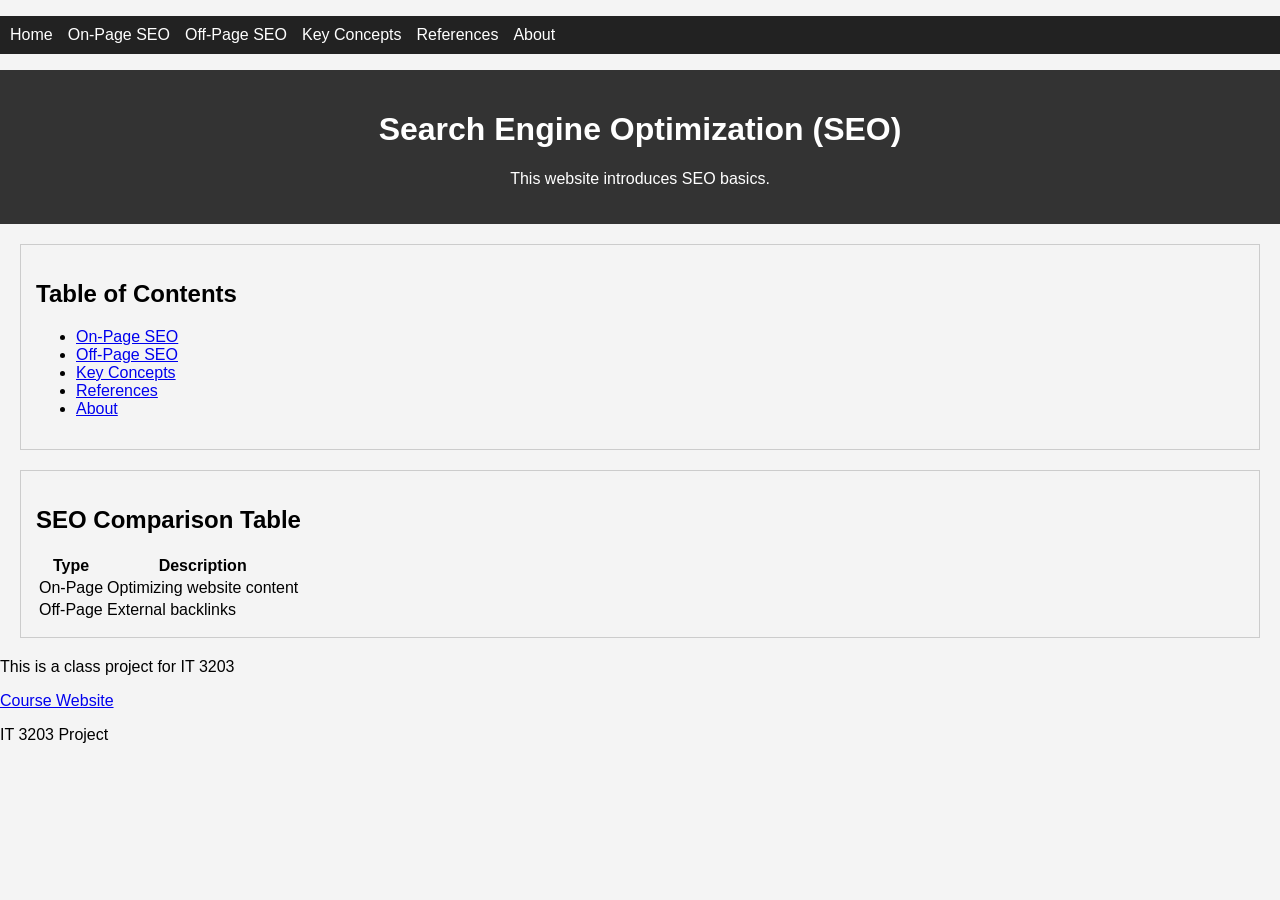
==== index.html @ 6b1acf20 "Add files via upload" ====
<!-- ===================== index.html ===================== -->
<!DOCTYPE html>
<html>
<head>
    <title>SEO Basics - Home</title>
    <!-- Link to external CSS file -->
    <link rel="stylesheet" href="style.css">
</head>
<body>

<!-- Navigation menu (appears on every page) -->
<nav>
    <ul>
        <li><a href="index.html">Home</a></li>
        <li><a href="topic1.html">On-Page SEO</a></li>
        <li><a href="topic2.html">Off-Page SEO</a></li>
        <li><a href="concepts.html">Key Concepts</a></li>
        <li><a href="references.html">References</a></li>
        <li><a href="about.html">About</a></li>
    </ul>
</nav>

<!-- Header section with ID for CSS styling -->
<header id="header">
    <h1>Search Engine Optimization (SEO)</h1>
    <p>This website introduces SEO basics.</p>
</header>

<!-- Table of contents section -->
<section>
    <h2>Table of Contents</h2>
    <ul>
        <li><a href="topic1.html">On-Page SEO</a></li>
        <li><a href="topic2.html">Off-Page SEO</a></li>
        <li><a href="concepts.html">Key Concepts</a></li>
        <li><a href="references.html">References</a></li>
        <li><a href="about.html">About</a></li>
    </ul>
</section>

<!-- Table requirement section -->
<section>
    <h2>SEO Comparison Table</h2>
    <table>
        <tr><th>Type</th><th>Description</th></tr>
        <tr><td>On-Page</td><td>Optimizing website content</td></tr>
        <tr><td>Off-Page</td><td>External backlinks</td></tr>
    </table>
</section>

<!-- Footer with required class project note -->
<footer>
    <p>This is a class project for IT 3203</p>
    <a href="https://ksuweb.github.io/IT3203/">Course Website</a>
</footer>

</body>
</html>

<footer>
    <p>IT 3203 Project</p>
---- style.css ----
body {
    font-family: Arial;
    margin: 0;
    background-color: #f4f4f4;
}

#header {
    background-color: #333;
    color: white;
    padding: 20px;
    text-align: center;
}

nav ul {
    display: flex;
    list-style: none;
    background-color: #222;
    padding: 10px;
}

nav ul li {
    margin-right: 15px;
}

nav ul li a {
    color: white;
    text-decoration: none;
}

nav ul li a:hover {
    color: yellow;
}

section {
    border: 1px solid #ccc;
    margin: 20px;
    padding: 15px;
}
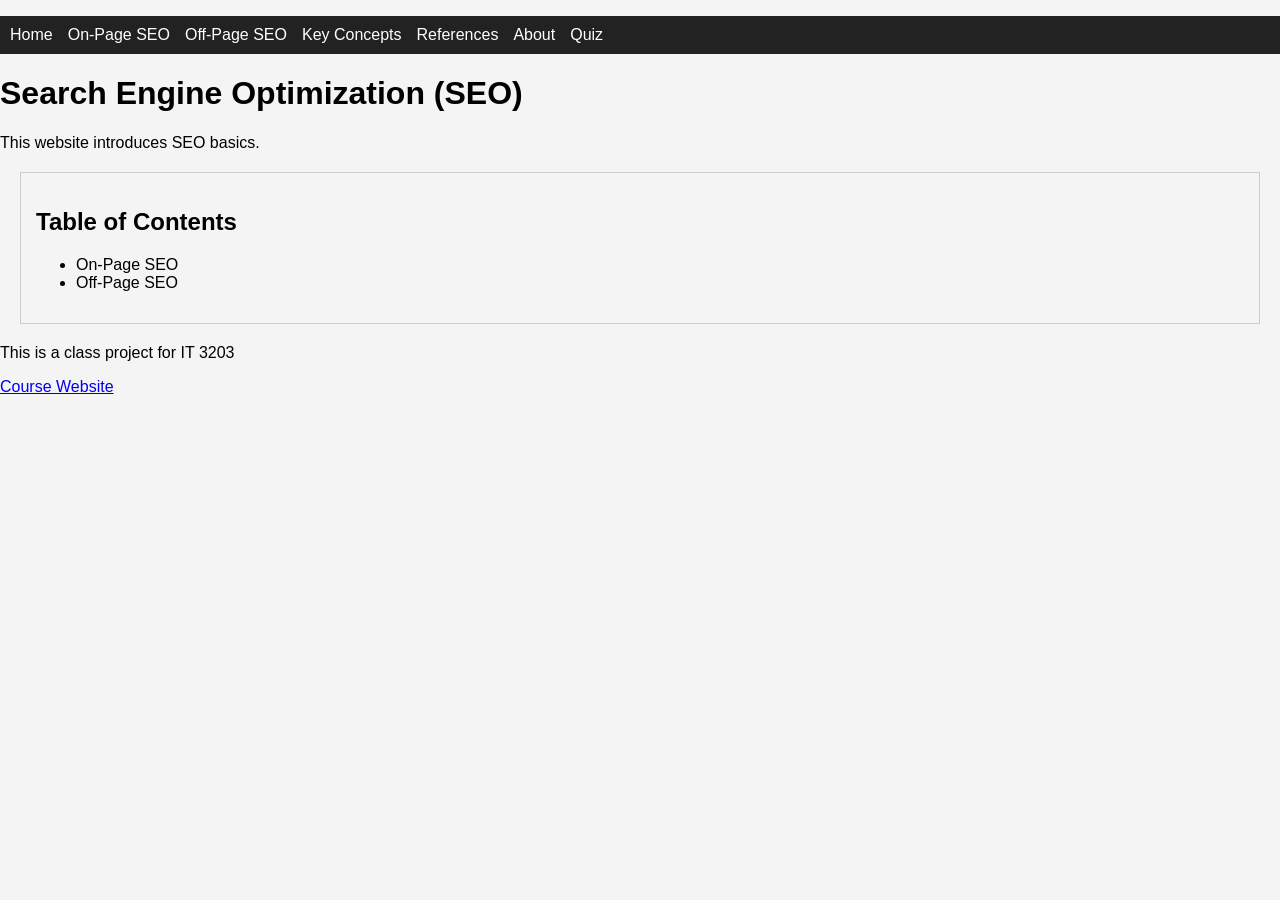
==== commit 2b0e1ab1: "Refactor index.html to streamline content Removed unnecessary sections and added a quiz link." ====
--- a/index.html
+++ b/index.html
@@ -1,61 +1,42 @@
-<!-- ===================== index.html ===================== -->
 <!DOCTYPE html>
 <html>
 <head>
     <title>SEO Basics - Home</title>
-    <!-- Link to external CSS file -->
     <link rel="stylesheet" href="style.css">
 </head>
+
 <body>
 
-<!-- Navigation menu (appears on every page) -->
+<!-- Navigation Menu -->
 <nav>
-    <ul>
-        <li><a href="index.html">Home</a></li>
-        <li><a href="topic1.html">On-Page SEO</a></li>
-        <li><a href="topic2.html">Off-Page SEO</a></li>
-        <li><a href="concepts.html">Key Concepts</a></li>
-        <li><a href="references.html">References</a></li>
-        <li><a href="about.html">About</a></li>
-    </ul>
+<ul>
+<li><a href="index.html">Home</a></li>
+<li><a href="topic1.html">On-Page SEO</a></li>
+<li><a href="topic2.html">Off-Page SEO</a></li>
+<li><a href="concepts.html">Key Concepts</a></li>
+<li><a href="references.html">References</a></li>
+<li><a href="about.html">About</a></li>
+<li><a href="quiz.html">Quiz</a></li>
+</ul>
 </nav>
 
-<!-- Header section with ID for CSS styling -->
-<header id="header">
-    <h1>Search Engine Optimization (SEO)</h1>
-    <p>This website introduces SEO basics.</p>
+<header>
+<h1>Search Engine Optimization (SEO)</h1>
+<p>This website introduces SEO basics.</p>
 </header>
 
-<!-- Table of contents section -->
 <section>
-    <h2>Table of Contents</h2>
-    <ul>
-        <li><a href="topic1.html">On-Page SEO</a></li>
-        <li><a href="topic2.html">Off-Page SEO</a></li>
-        <li><a href="concepts.html">Key Concepts</a></li>
-        <li><a href="references.html">References</a></li>
-        <li><a href="about.html">About</a></li>
-    </ul>
+<h2>Table of Contents</h2>
+<ul>
+<li>On-Page SEO</li>
+<li>Off-Page SEO</li>
+</ul>
 </section>
 
-<!-- Table requirement section -->
-<section>
-    <h2>SEO Comparison Table</h2>
-    <table>
-        <tr><th>Type</th><th>Description</th></tr>
-        <tr><td>On-Page</td><td>Optimizing website content</td></tr>
-        <tr><td>Off-Page</td><td>External backlinks</td></tr>
-    </table>
-</section>
-
-<!-- Footer with required class project note -->
 <footer>
-    <p>This is a class project for IT 3203</p>
-    <a href="https://ksuweb.github.io/IT3203/">Course Website</a>
+<p>This is a class project for IT 3203</p>
+<a href="https://ksuweb.github.io/IT3203/">Course Website</a>
 </footer>
 
 </body>
 </html>
-
-<footer>
-    <p>IT 3203 Project</p>
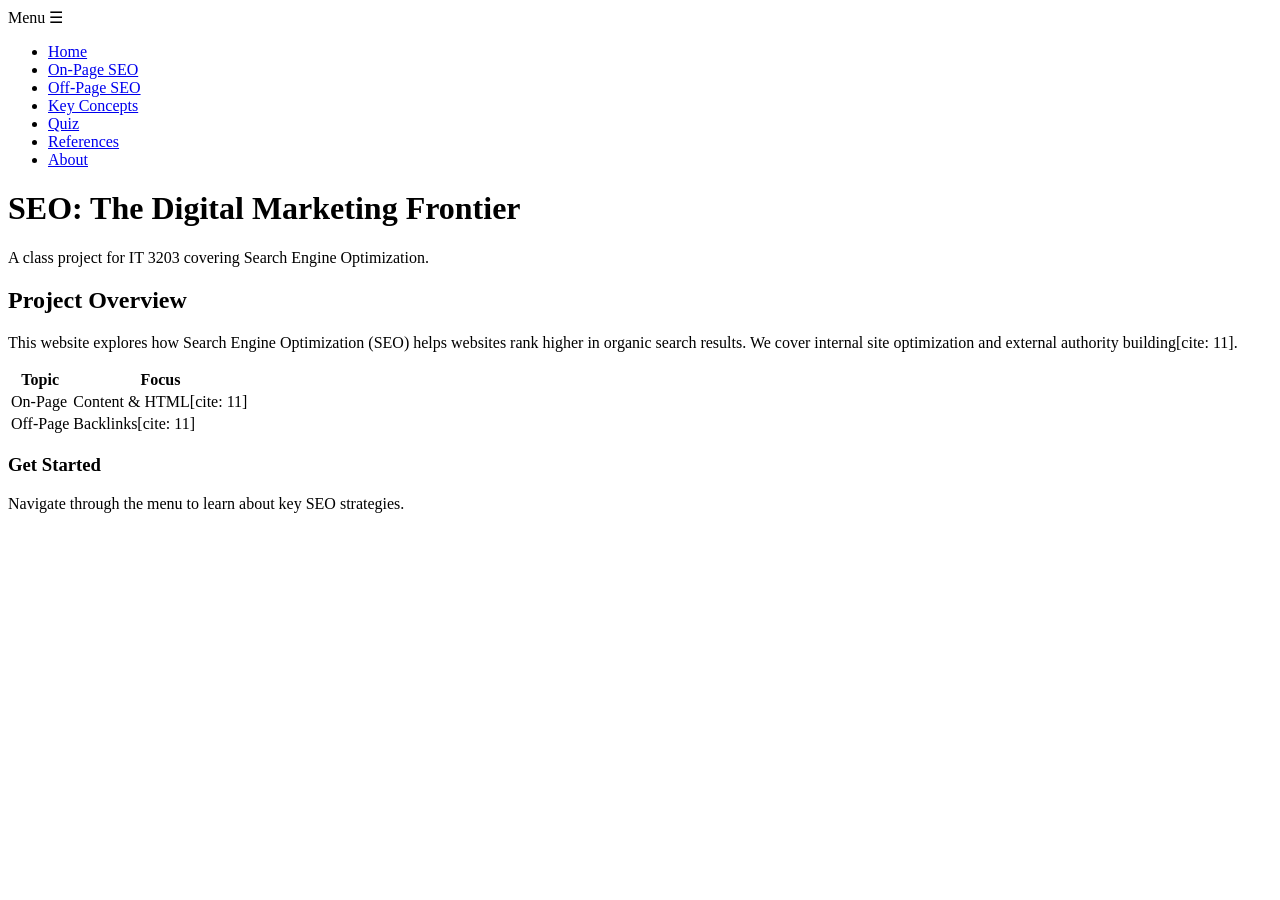
==== commit 3381e7e9: "Revise index.html for improved SEO presentation Updated the HTML structure and content for SEO basic" ====
--- a/index.html
+++ b/index.html
@@ -1,42 +1,47 @@
 <!DOCTYPE html>
-<html>
+<html lang="en">
 <head>
+    <meta charset="UTF-8">
+    <meta name="viewport" content="width=device-width, initial-scale=1.0">
     <title>SEO Basics - Home</title>
-    <link rel="stylesheet" href="style.css">
+    <link rel="stylesheet" href="style_2.css">
+    <script src="js/quiz.js" defer></script>
 </head>
-
 <body>
-
-<!-- Navigation Menu -->
-<nav>
-<ul>
-<li><a href="index.html">Home</a></li>
-<li><a href="topic1.html">On-Page SEO</a></li>
-<li><a href="topic2.html">Off-Page SEO</a></li>
-<li><a href="concepts.html">Key Concepts</a></li>
-<li><a href="references.html">References</a></li>
-<li><a href="about.html">About</a></li>
-<li><a href="quiz.html">Quiz</a></li>
-</ul>
-</nav>
-
-<header>
-<h1>Search Engine Optimization (SEO)</h1>
-<p>This website introduces SEO basics.</p>
-</header>
-
-<section>
-<h2>Table of Contents</h2>
-<ul>
-<li>On-Page SEO</li>
-<li>Off-Page SEO</li>
-</ul>
-</section>
-
-<footer>
-<p>This is a class project for IT 3203</p>
-<a href="https://ksuweb.github.io/IT3203/">Course Website</a>
-</footer>
-
+    <nav>
+        <div class="menu-toggle" onclick="toggleMenu()">Menu &#9776;</div>
+        <ul id="nav-list">
+            <li><a href="index_2.html">Home</a></li>
+            <li><a href="topic1_2.html">On-Page SEO</a></li>
+            <li><a href="topic2_2.html">Off-Page SEO</a></li>
+            <li><a href="concepts_2.html">Key Concepts</a></li>
+            <li><a href="quiz_2.html">Quiz</a></li>
+            <li><a href="references_2.html">References</a></li>
+            <li><a href="about_2.html">About</a></li>
+        </ul>
+    </nav>
+    <header id="header">
+        <h1>SEO: The Digital Marketing Frontier</h1>
+        <p>A class project for IT 3203 covering Search Engine Optimization.</p>
+    </header>
+    <main class="main-grid">
+        <section>
+            <h2>Project Overview</h2>
+            <p>This website explores how Search Engine Optimization (SEO) helps websites rank higher in organic search results. We cover internal site optimization and external authority building[cite: 11].</p>
+            <div class="table-wrapper">
+                <table>
+                    <tr><th>Topic</th><th>Focus</th></tr>
+                    <tr><td>On-Page</td><td>Content & HTML[cite: 11]</td></tr>
+                    <tr><td>Off-Page</td><td>Backlinks[cite: 11]</td></tr>
+                </table>
+            </div>
+        </section>
+        <aside>
+            <section>
+                <h3>Get Started</h3>
+                <p>Navigate through the menu to learn about key SEO strategies.</p>
+            </section>
+        </aside>
+    </main>
 </body>
 </html>
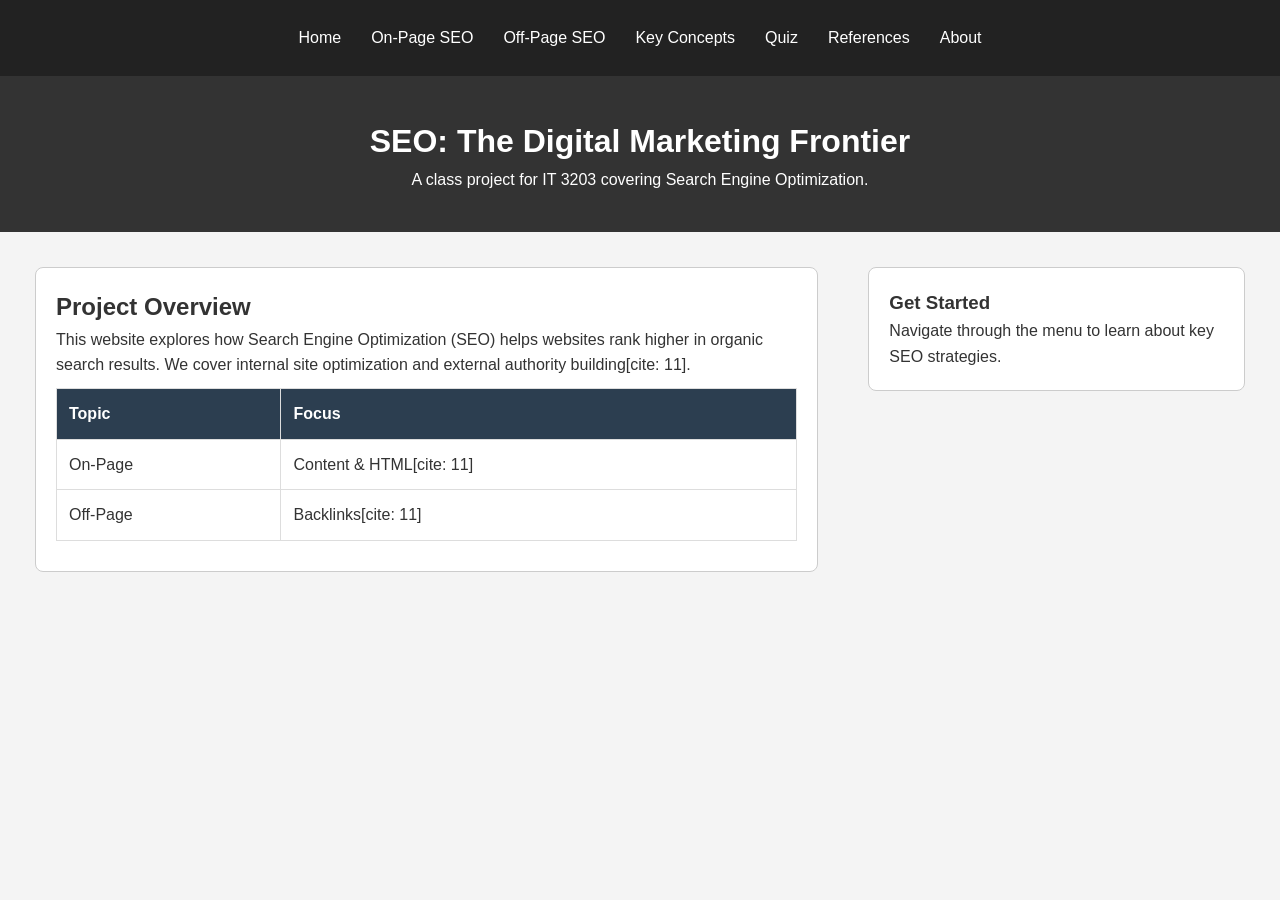
==== commit 86c1ae9a: "Update index.html" ====
--- a/index.html
+++ b/index.html
@@ -4,20 +4,20 @@
     <meta charset="UTF-8">
     <meta name="viewport" content="width=device-width, initial-scale=1.0">
     <title>SEO Basics - Home</title>
-    <link rel="stylesheet" href="style_2.css">
+    <link rel="stylesheet" href="style.css">
     <script src="js/quiz.js" defer></script>
 </head>
 <body>
     <nav>
         <div class="menu-toggle" onclick="toggleMenu()">Menu &#9776;</div>
         <ul id="nav-list">
-            <li><a href="index_2.html">Home</a></li>
-            <li><a href="topic1_2.html">On-Page SEO</a></li>
-            <li><a href="topic2_2.html">Off-Page SEO</a></li>
-            <li><a href="concepts_2.html">Key Concepts</a></li>
-            <li><a href="quiz_2.html">Quiz</a></li>
-            <li><a href="references_2.html">References</a></li>
-            <li><a href="about_2.html">About</a></li>
+            <li><a href="index.html">Home</a></li>
+            <li><a href="topic1.html">On-Page SEO</a></li>
+            <li><a href="topic2.html">Off-Page SEO</a></li>
+            <li><a href="concepts.html">Key Concepts</a></li>
+            <li><a href="quiz.html">Quiz</a></li>
+            <li><a href="references.html">References</a></li>
+            <li><a href="about.html">About</a></li>
         </ul>
     </nav>
     <header id="header">
--- a/style.css
+++ b/style.css
@@ -0,0 +1,87 @@
+/* style_2.css - FULL REPLACEMENT */
+:root {
+    --primary: #2c3e50;
+    --accent: #3498db;
+    --bg: #f4f4f4;
+    --white: #ffffff;
+}
+
+* { box-sizing: border-box; margin: 0; padding: 0; }
+
+body {
+    font-family: Arial, sans-serif;
+    background-color: var(--bg);
+    line-height: 1.6;
+    color: #333;
+}
+
+/* --- Responsive Navigation --- */
+nav {
+    background-color: #222;
+    color: var(--white);
+    padding: 10px;
+    position: sticky;
+    top: 0;
+    z-index: 1000;
+}
+
+.menu-toggle {
+    display: block;
+    cursor: pointer;
+    font-weight: bold;
+    padding: 10px;
+    text-align: center;
+    background-color: var(--accent);
+    color: white;
+    border-radius: 5px;
+}
+
+nav ul {
+    display: none; /* Mobile first: hidden */
+    flex-direction: column;
+    list-style: none;
+}
+
+nav ul.active { display: flex; } /* Toggled by JavaScript */
+
+nav ul li a {
+    color: var(--white);
+    text-decoration: none;
+    padding: 15px;
+    display: block;
+    border-bottom: 1px solid #444;
+}
+
+/* --- Responsive Elements --- */
+#header {
+    background-color: #333;
+    color: var(--white);
+    padding: 40px 20px;
+    text-align: center;
+}
+
+section {
+    background: var(--white);
+    border: 1px solid #ccc;
+    margin: 15px;
+    padding: 20px;
+    border-radius: 8px;
+}
+
+img { max-width: 100%; height: auto; display: block; margin: 15px auto; }
+
+.table-wrapper { overflow-x: auto; } /* Mobile best practice for tables */
+
+table { width: 100%; border-collapse: collapse; margin: 10px 0; }
+
+th, td { border: 1px solid #ddd; padding: 12px; text-align: left; }
+
+th { background-color: var(--primary); color: white; }
+
+/* --- Media Query for Desktop (Width > 768px) --- */
+@media (min-width: 768px) {
+    .menu-toggle { display: none; }
+    nav ul { display: flex; flex-direction: row; justify-content: center; }
+    nav ul li a { border-bottom: none; }
+    .main-grid { display: grid; grid-template-columns: 2fr 1fr; gap: 20px; margin: 20px; }
+}
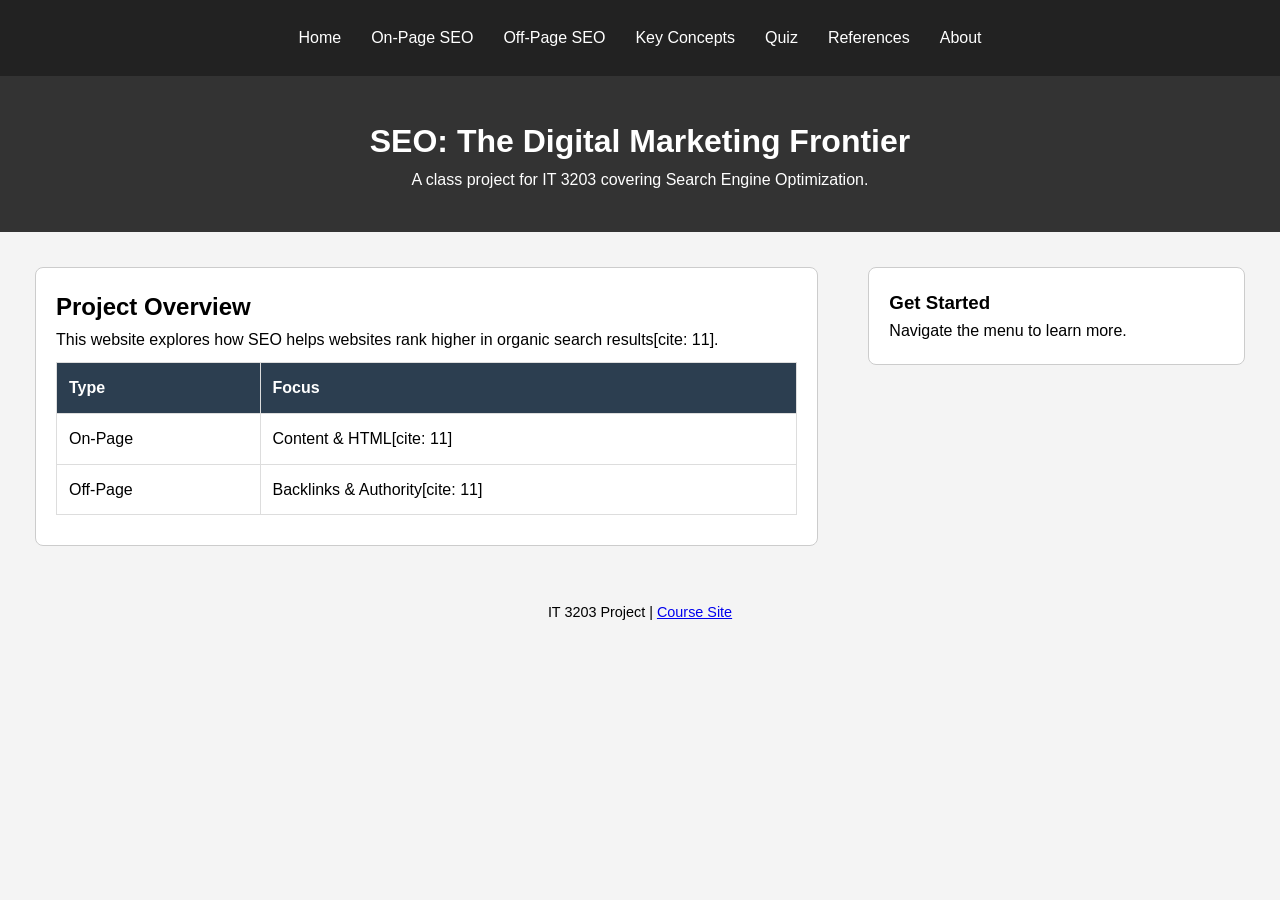
==== commit bb780bc9: "Update index.html" ====
--- a/index.html
+++ b/index.html
@@ -27,21 +27,19 @@
     <main class="main-grid">
         <section>
             <h2>Project Overview</h2>
-            <p>This website explores how Search Engine Optimization (SEO) helps websites rank higher in organic search results. We cover internal site optimization and external authority building[cite: 11].</p>
+            <p>This website explores how SEO helps websites rank higher in organic search results[cite: 11].</p>
             <div class="table-wrapper">
                 <table>
-                    <tr><th>Topic</th><th>Focus</th></tr>
+                    <tr><th>Type</th><th>Focus</th></tr>
                     <tr><td>On-Page</td><td>Content & HTML[cite: 11]</td></tr>
-                    <tr><td>Off-Page</td><td>Backlinks[cite: 11]</td></tr>
+                    <tr><td>Off-Page</td><td>Backlinks & Authority[cite: 11]</td></tr>
                 </table>
             </div>
         </section>
         <aside>
-            <section>
-                <h3>Get Started</h3>
-                <p>Navigate through the menu to learn about key SEO strategies.</p>
-            </section>
+            <section><h3>Get Started</h3><p>Navigate the menu to learn more.</p></section>
         </aside>
     </main>
+    <footer><p>IT 3203 Project | <a href="https://ksuweb.github.io/IT3203/">Course Site</a></p></footer>
 </body>
 </html>
--- a/style.css
+++ b/style.css
@@ -1,4 +1,3 @@
-/* style_2.css - FULL REPLACEMENT */
 :root {
     --primary: #2c3e50;
     --accent: #3498db;
@@ -12,10 +11,8 @@
     font-family: Arial, sans-serif;
     background-color: var(--bg);
     line-height: 1.6;
-    color: #333;
 }
 
-/* --- Responsive Navigation --- */
 nav {
     background-color: #222;
     color: var(--white);
@@ -37,12 +34,12 @@
 }
 
 nav ul {
-    display: none; /* Mobile first: hidden */
+    display: none;
     flex-direction: column;
     list-style: none;
 }
 
-nav ul.active { display: flex; } /* Toggled by JavaScript */
+nav ul.active { display: flex; }
 
 nav ul li a {
     color: var(--white);
@@ -52,7 +49,6 @@
     border-bottom: 1px solid #444;
 }
 
-/* --- Responsive Elements --- */
 #header {
     background-color: #333;
     color: var(--white);
@@ -70,7 +66,7 @@
 
 img { max-width: 100%; height: auto; display: block; margin: 15px auto; }
 
-.table-wrapper { overflow-x: auto; } /* Mobile best practice for tables */
+.table-wrapper { overflow-x: auto; }
 
 table { width: 100%; border-collapse: collapse; margin: 10px 0; }
 
@@ -78,7 +74,8 @@
 
 th { background-color: var(--primary); color: white; }
 
-/* --- Media Query for Desktop (Width > 768px) --- */
+footer { text-align: center; padding: 20px; font-size: 0.9em; }
+
 @media (min-width: 768px) {
     .menu-toggle { display: none; }
     nav ul { display: flex; flex-direction: row; justify-content: center; }
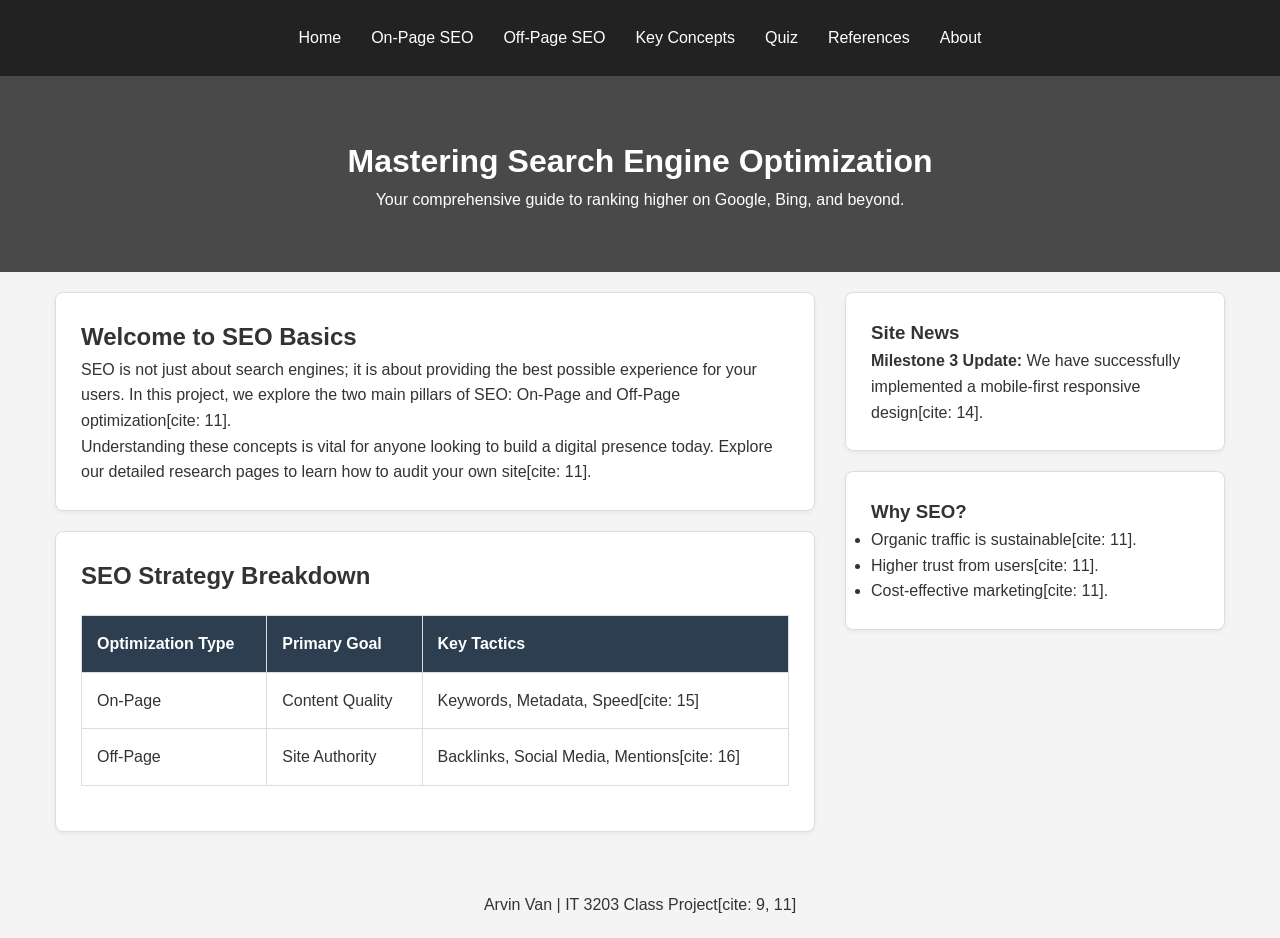
==== commit 8667df35: "Update index.html" ====
--- a/index.html
+++ b/index.html
@@ -3,7 +3,7 @@
 <head>
     <meta charset="UTF-8">
     <meta name="viewport" content="width=device-width, initial-scale=1.0">
-    <title>SEO Basics - Home</title>
+    <title>Mastering SEO | IT 3203 Project</title>
     <link rel="stylesheet" href="style.css">
     <script src="js/quiz.js" defer></script>
 </head>
@@ -20,26 +20,45 @@
             <li><a href="about.html">About</a></li>
         </ul>
     </nav>
-    <header id="header">
-        <h1>SEO: The Digital Marketing Frontier</h1>
-        <p>A class project for IT 3203 covering Search Engine Optimization.</p>
+    <header>
+        <h1>Mastering Search Engine Optimization</h1>
+        <p>Your comprehensive guide to ranking higher on Google, Bing, and beyond.</p>
     </header>
     <main class="main-grid">
-        <section>
-            <h2>Project Overview</h2>
-            <p>This website explores how SEO helps websites rank higher in organic search results[cite: 11].</p>
-            <div class="table-wrapper">
-                <table>
-                    <tr><th>Type</th><th>Focus</th></tr>
-                    <tr><td>On-Page</td><td>Content & HTML[cite: 11]</td></tr>
-                    <tr><td>Off-Page</td><td>Backlinks & Authority[cite: 11]</td></tr>
-                </table>
-            </div>
-        </section>
+        <div class="content-area">
+            <section>
+                <h2>Welcome to SEO Basics</h2>
+                <p>SEO is not just about search engines; it is about providing the best possible experience for your users. In this project, we explore the two main pillars of SEO: On-Page and Off-Page optimization[cite: 11].</p>
+                <p>Understanding these concepts is vital for anyone looking to build a digital presence today. Explore our detailed research pages to learn how to audit your own site[cite: 11].</p>
+            </section>
+            <section>
+                <h2>SEO Strategy Breakdown</h2>
+                <div class="table-wrapper">
+                    <table>
+                        <tr><th>Optimization Type</th><th>Primary Goal</th><th>Key Tactics</th></tr>
+                        <tr><td>On-Page</td><td>Content Quality</td><td>Keywords, Metadata, Speed[cite: 15]</td></tr>
+                        <tr><td>Off-Page</td><td>Site Authority</td><td>Backlinks, Social Media, Mentions[cite: 16]</td></tr>
+                    </table>
+                </div>
+            </section>
+        </div>
         <aside>
-            <section><h3>Get Started</h3><p>Navigate the menu to learn more.</p></section>
+            <section>
+                <h3>Site News</h3>
+                <p><strong>Milestone 3 Update:</strong> We have successfully implemented a mobile-first responsive design[cite: 14].</p>
+            </section>
+            <section>
+                <h3>Why SEO?</h3>
+                <ul>
+                    <li>Organic traffic is sustainable[cite: 11].</li>
+                    <li>Higher trust from users[cite: 11].</li>
+                    <li>Cost-effective marketing[cite: 11].</li>
+                </ul>
+            </section>
         </aside>
     </main>
-    <footer><p>IT 3203 Project | <a href="https://ksuweb.github.io/IT3203/">Course Site</a></p></footer>
+    <footer style="text-align: center; padding: 20px;">
+        <p>Arvin Van | IT 3203 Class Project[cite: 9, 11]</p>
+    </footer>
 </body>
 </html>
--- a/style.css
+++ b/style.css
@@ -3,16 +3,19 @@
     --accent: #3498db;
     --bg: #f4f4f4;
     --white: #ffffff;
+    --text: #333;
 }
 
 * { box-sizing: border-box; margin: 0; padding: 0; }
 
 body {
-    font-family: Arial, sans-serif;
+    font-family: 'Segoe UI', Tahoma, Geneva, Verdana, sans-serif;
     background-color: var(--bg);
     line-height: 1.6;
+    color: var(--text);
 }
 
+/* Navigation */
 nav {
     background-color: #222;
     color: var(--white);
@@ -26,11 +29,12 @@
     display: block;
     cursor: pointer;
     font-weight: bold;
-    padding: 10px;
+    padding: 12px;
     text-align: center;
     background-color: var(--accent);
     color: white;
     border-radius: 5px;
+    margin-bottom: 5px;
 }
 
 nav ul {
@@ -47,38 +51,50 @@
     padding: 15px;
     display: block;
     border-bottom: 1px solid #444;
+    transition: 0.3s;
 }
 
-#header {
-    background-color: #333;
-    color: var(--white);
-    padding: 40px 20px;
+nav ul li a:hover { background-color: #444; }
+
+/* Layout Elements */
+header {
+    background: linear-gradient(rgba(0,0,0,0.7), rgba(0,0,0,0.7)), url('images/banner.jpg');
+    background-size: cover;
+    color: white;
+    padding: 60px 20px;
     text-align: center;
 }
 
 section {
     background: var(--white);
-    border: 1px solid #ccc;
-    margin: 15px;
-    padding: 20px;
+    border: 1px solid #ddd;
+    margin-bottom: 20px;
+    padding: 25px;
     border-radius: 8px;
+    box-shadow: 0 2px 5px rgba(0,0,0,0.05);
 }
 
-img { max-width: 100%; height: auto; display: block; margin: 15px auto; }
+.main-grid {
+    max-width: 1200px;
+    margin: 20px auto;
+    padding: 0 15px;
+}
 
-.table-wrapper { overflow-x: auto; }
+/* Table and Form Styles */
+.table-wrapper { overflow-x: auto; margin: 20px 0; }
 
-table { width: 100%; border-collapse: collapse; margin: 10px 0; }
+table { width: 100%; border-collapse: collapse; }
 
-th, td { border: 1px solid #ddd; padding: 12px; text-align: left; }
+th, td { border: 1px solid #ddd; padding: 15px; text-align: left; }
 
 th { background-color: var(--primary); color: white; }
 
-footer { text-align: center; padding: 20px; font-size: 0.9em; }
+.quiz-container { background: #eef2f3; padding: 20px; border-radius: 10px; }
 
+/* Desktop View */
 @media (min-width: 768px) {
     .menu-toggle { display: none; }
     nav ul { display: flex; flex-direction: row; justify-content: center; }
     nav ul li a { border-bottom: none; }
-    .main-grid { display: grid; grid-template-columns: 2fr 1fr; gap: 20px; margin: 20px; }
+    .main-grid { display: grid; grid-template-columns: 2fr 1fr; gap: 30px; }
 }
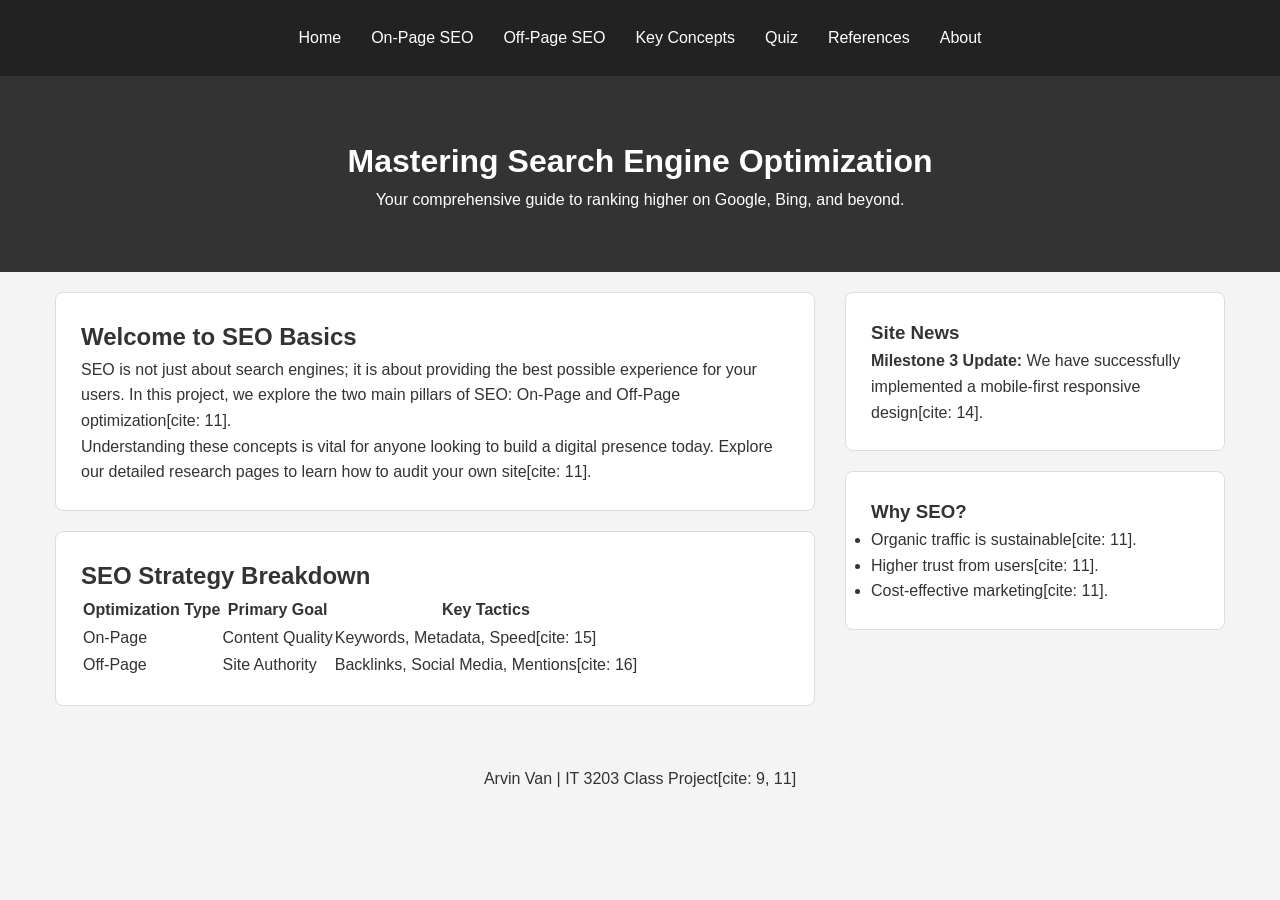
==== commit fc6a7aba: "Update index.html" ====
--- a/index.html
+++ b/index.html
@@ -3,7 +3,7 @@
 <head>
     <meta charset="UTF-8">
     <meta name="viewport" content="width=device-width, initial-scale=1.0">
-    <title>Mastering SEO | IT 3203 Project</title>
+    <title>SEO Project</title>
     <link rel="stylesheet" href="style.css">
     <script src="js/quiz.js" defer></script>
 </head>
--- a/style.css
+++ b/style.css
@@ -51,50 +51,34 @@
     padding: 15px;
     display: block;
     border-bottom: 1px solid #444;
-    transition: 0.3s;
 }
-
-nav ul li a:hover { background-color: #444; }
-
-/* Layout Elements */
-header {
-    background: linear-gradient(rgba(0,0,0,0.7), rgba(0,0,0,0.7)), url('images/banner.jpg');
-    background-size: cover;
-    color: white;
-    padding: 60px 20px;
-    text-align: center;
-}
-
-section {
-    background: var(--white);
-    border: 1px solid #ddd;
-    margin-bottom: 20px;
-    padding: 25px;
-    border-radius: 8px;
-    box-shadow: 0 2px 5px rgba(0,0,0,0.05);
-}
-
-.main-grid {
-    max-width: 1200px;
-    margin: 20px auto;
-    padding: 0 15px;
-}
-
-/* Table and Form Styles */
-.table-wrapper { overflow-x: auto; margin: 20px 0; }
-
-table { width: 100%; border-collapse: collapse; }
-
-th, td { border: 1px solid #ddd; padding: 15px; text-align: left; }
-
-th { background-color: var(--primary); color: white; }
-
-.quiz-container { background: #eef2f3; padding: 20px; border-radius: 10px; }
 
 /* Desktop View */
 @media (min-width: 768px) {
     .menu-toggle { display: none; }
     nav ul { display: flex; flex-direction: row; justify-content: center; }
     nav ul li a { border-bottom: none; }
-    .main-grid { display: grid; grid-template-columns: 2fr 1fr; gap: 30px; }
+    .main-grid { display: grid; grid-template-columns: 2fr 1fr; gap: 30px; max-width: 1200px; margin: 20px auto; padding: 0 15px; }
 }
+
+header { background: #333; color: white; padding: 60px 20px; text-align: center; }
+section { background: var(--white); border: 1px solid #ddd; margin-bottom: 20px; padding: 25px; border-radius: 8px; }
+footer { text-align: center; padding: 20px; }
+
+.question {
+    margin-bottom: 25px;
+    padding-bottom: 15px;
+    border-bottom: 1px dashed #ccc;
+}
+
+.question h3 {
+    margin-bottom: 10px;
+    font-size: 1.1rem;
+    color: var(--primary);
+}
+
+.question label {
+    display: inline-block;
+    margin: 5px 0;
+    cursor: pointer;
+}
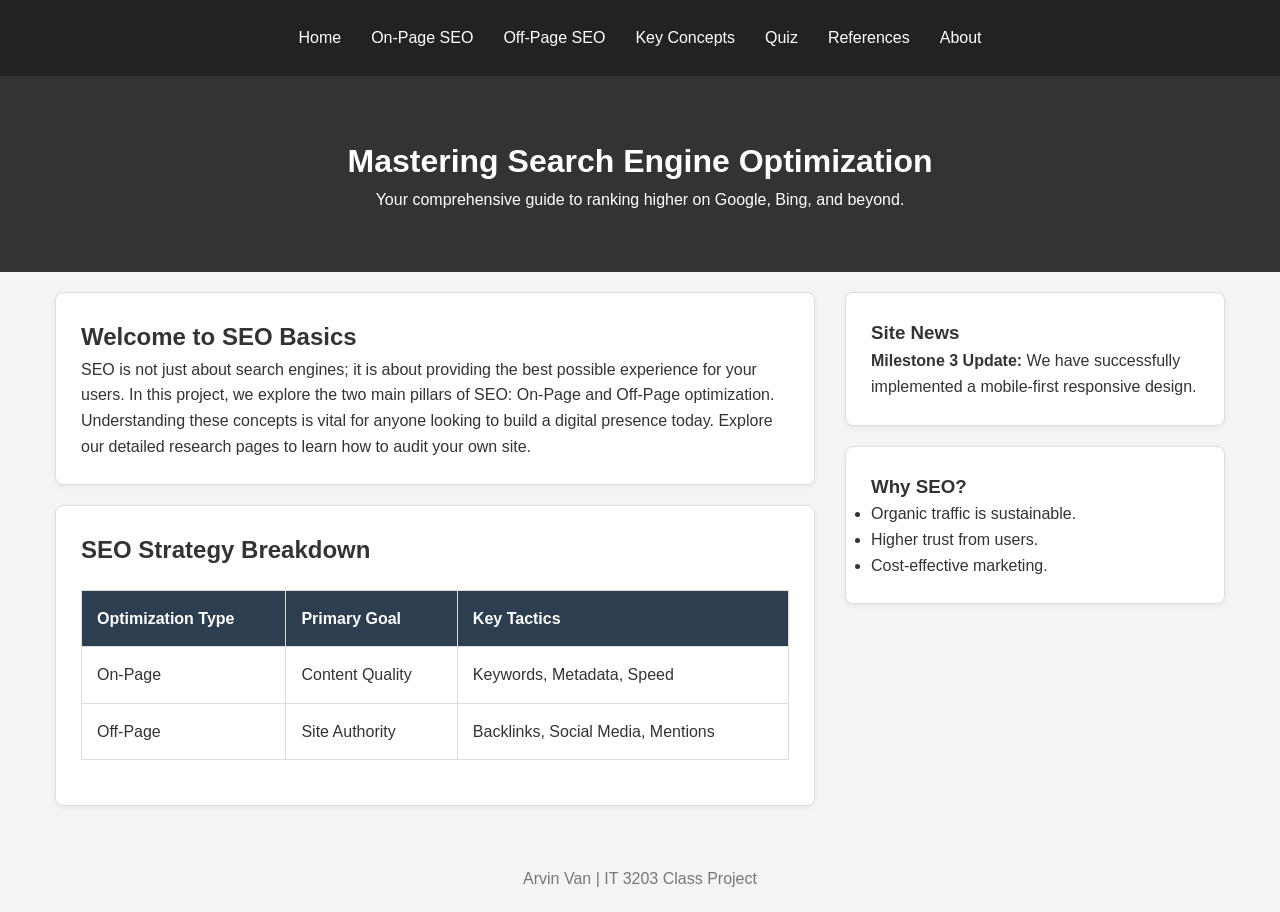
==== commit 7c98ffa6: "Revise index.html for SEO project enhancements Updated the title and improved content for SEO projec" ====
--- a/index.html
+++ b/index.html
@@ -3,7 +3,7 @@
 <head>
     <meta charset="UTF-8">
     <meta name="viewport" content="width=device-width, initial-scale=1.0">
-    <title>SEO Project</title>
+    <title>Mastering SEO | IT 3203 Project</title>
     <link rel="stylesheet" href="style.css">
     <script src="js/quiz.js" defer></script>
 </head>
@@ -28,16 +28,16 @@
         <div class="content-area">
             <section>
                 <h2>Welcome to SEO Basics</h2>
-                <p>SEO is not just about search engines; it is about providing the best possible experience for your users. In this project, we explore the two main pillars of SEO: On-Page and Off-Page optimization[cite: 11].</p>
-                <p>Understanding these concepts is vital for anyone looking to build a digital presence today. Explore our detailed research pages to learn how to audit your own site[cite: 11].</p>
+                <p>SEO is not just about search engines; it is about providing the best possible experience for your users. In this project, we explore the two main pillars of SEO: On-Page and Off-Page optimization.</p>
+                <p>Understanding these concepts is vital for anyone looking to build a digital presence today. Explore our detailed research pages to learn how to audit your own site.</p>
             </section>
             <section>
                 <h2>SEO Strategy Breakdown</h2>
                 <div class="table-wrapper">
                     <table>
                         <tr><th>Optimization Type</th><th>Primary Goal</th><th>Key Tactics</th></tr>
-                        <tr><td>On-Page</td><td>Content Quality</td><td>Keywords, Metadata, Speed[cite: 15]</td></tr>
-                        <tr><td>Off-Page</td><td>Site Authority</td><td>Backlinks, Social Media, Mentions[cite: 16]</td></tr>
+                        <tr><td>On-Page</td><td>Content Quality</td><td>Keywords, Metadata, Speed</td></tr>
+                        <tr><td>Off-Page</td><td>Site Authority</td><td>Backlinks, Social Media, Mentions</td></tr>
                     </table>
                 </div>
             </section>
@@ -45,20 +45,20 @@
         <aside>
             <section>
                 <h3>Site News</h3>
-                <p><strong>Milestone 3 Update:</strong> We have successfully implemented a mobile-first responsive design[cite: 14].</p>
+                <p><strong>Milestone 3 Update:</strong> We have successfully implemented a mobile-first responsive design.</p>
             </section>
             <section>
                 <h3>Why SEO?</h3>
                 <ul>
-                    <li>Organic traffic is sustainable[cite: 11].</li>
-                    <li>Higher trust from users[cite: 11].</li>
-                    <li>Cost-effective marketing[cite: 11].</li>
+                    <li>Organic traffic is sustainable.</li>
+                    <li>Higher trust from users.</li>
+                    <li>Cost-effective marketing.</li>
                 </ul>
             </section>
         </aside>
     </main>
-    <footer style="text-align: center; padding: 20px;">
-        <p>Arvin Van | IT 3203 Class Project[cite: 9, 11]</p>
+    <footer>
+        <p>Arvin Van | IT 3203 Class Project</p>
     </footer>
 </body>
 </html>
--- a/style.css
+++ b/style.css
@@ -51,34 +51,52 @@
     padding: 15px;
     display: block;
     border-bottom: 1px solid #444;
+    transition: 0.3s;
 }
 
-/* Desktop View */
+nav ul li a:hover { background-color: #444; }
+
+/* Layout Elements */
+header {
+    background: #333;
+    color: white;
+    padding: 60px 20px;
+    text-align: center;
+}
+
+section {
+    background: var(--white);
+    border: 1px solid #ddd;
+    margin-bottom: 20px;
+    padding: 25px;
+    border-radius: 8px;
+    box-shadow: 0 2px 5px rgba(0,0,0,0.05);
+}
+
+.main-grid {
+    max-width: 1200px;
+    margin: 20px auto;
+    padding: 0 15px;
+}
+
+/* Tables */
+.table-wrapper { overflow-x: auto; margin: 20px 0; }
+table { width: 100%; border-collapse: collapse; }
+th, td { border: 1px solid #ddd; padding: 15px; text-align: left; }
+th { background-color: var(--primary); color: white; }
+
+/* Quiz Styling */
+.quiz-container { background: #eef2f3; padding: 20px; border-radius: 10px; }
+.question { margin-bottom: 25px; padding-bottom: 15px; border-bottom: 1px dashed #ccc; }
+.question h3 { margin-bottom: 10px; color: var(--primary); font-size: 1.1rem; }
+.question label { display: inline-block; margin: 5px 0; cursor: pointer; }
+
+/* Desktop View (Sidebar Layout) */
 @media (min-width: 768px) {
     .menu-toggle { display: none; }
     nav ul { display: flex; flex-direction: row; justify-content: center; }
     nav ul li a { border-bottom: none; }
-    .main-grid { display: grid; grid-template-columns: 2fr 1fr; gap: 30px; max-width: 1200px; margin: 20px auto; padding: 0 15px; }
+    .main-grid { display: grid; grid-template-columns: 2fr 1fr; gap: 30px; }
 }
 
-header { background: #333; color: white; padding: 60px 20px; text-align: center; }
-section { background: var(--white); border: 1px solid #ddd; margin-bottom: 20px; padding: 25px; border-radius: 8px; }
-footer { text-align: center; padding: 20px; }
-
-.question {
-    margin-bottom: 25px;
-    padding-bottom: 15px;
-    border-bottom: 1px dashed #ccc;
-}
-
-.question h3 {
-    margin-bottom: 10px;
-    font-size: 1.1rem;
-    color: var(--primary);
-}
-
-.question label {
-    display: inline-block;
-    margin: 5px 0;
-    cursor: pointer;
-}
+footer { text-align: center; padding: 20px; color: #777; }
